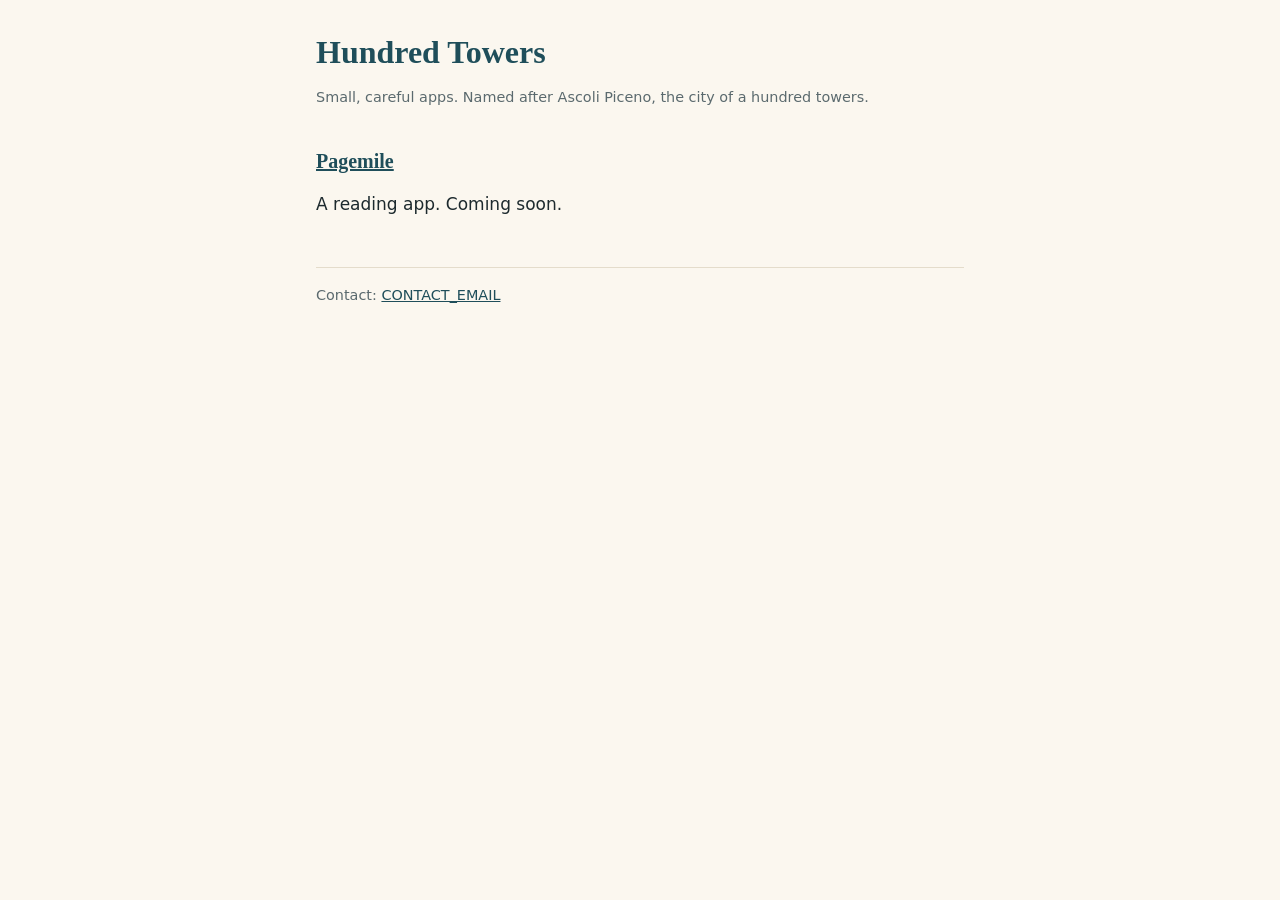
==== index.html @ de90af09 "Add the Hundred Towers site with Pagemile's privacy policy" ====
<!doctype html>
<html lang="en">
<head>
<meta charset="utf-8">
<meta name="viewport" content="width=device-width, initial-scale=1">
<title>Hundred Towers</title>
<link rel="stylesheet" href="style.css">
</head>
<body>
<main>
<h1>Hundred Towers</h1>
<p class="meta">Small, careful apps. Named after Ascoli Piceno, the city of a hundred towers.</p>

<h2><a href="pagemile/">Pagemile</a></h2>
<p>A reading app. Coming soon.</p>

<footer>Contact: <a href="mailto:CONTACT_EMAIL">CONTACT_EMAIL</a></footer>
</main>
</body>
</html>
---- style.css ----
:root {
  --paper: #fbf7ef;
  --ink: #1d2a2e;
  --muted: #5b6a6e;
  --teal: #1f4e5a;
  --amber: #c8862a;
  --rule: #e4dccb;
}
@media (prefers-color-scheme: dark) {
  :root {
    --paper: #141c1e;
    --ink: #e8e3d8;
    --muted: #a3afb2;
    --teal: #7fb6c4;
    --amber: #e0a24a;
    --rule: #2c393c;
  }
}
* { box-sizing: border-box; }
body {
  margin: 0;
  background: var(--paper);
  color: var(--ink);
  font: 17px/1.6 system-ui, -apple-system, "Segoe UI", Roboto, sans-serif;
}
main { max-width: 680px; margin: 0 auto; padding: 32px 16px 64px; }
h1, h2 { font-family: Georgia, "Times New Roman", serif; color: var(--teal); line-height: 1.25; }
h1 { font-size: 2rem; margin: 0 0 4px; }
h2 { font-size: 1.25rem; margin: 2em 0 0.5em; }
a { color: var(--teal); }
.meta, footer { color: var(--muted); font-size: 0.9rem; }
.lang { float: right; font-size: 0.9rem; }
.summary { border-left: 4px solid var(--amber); padding: 4px 16px; margin: 24px 0; }
footer { border-top: 1px solid var(--rule); margin-top: 48px; padding-top: 16px; }
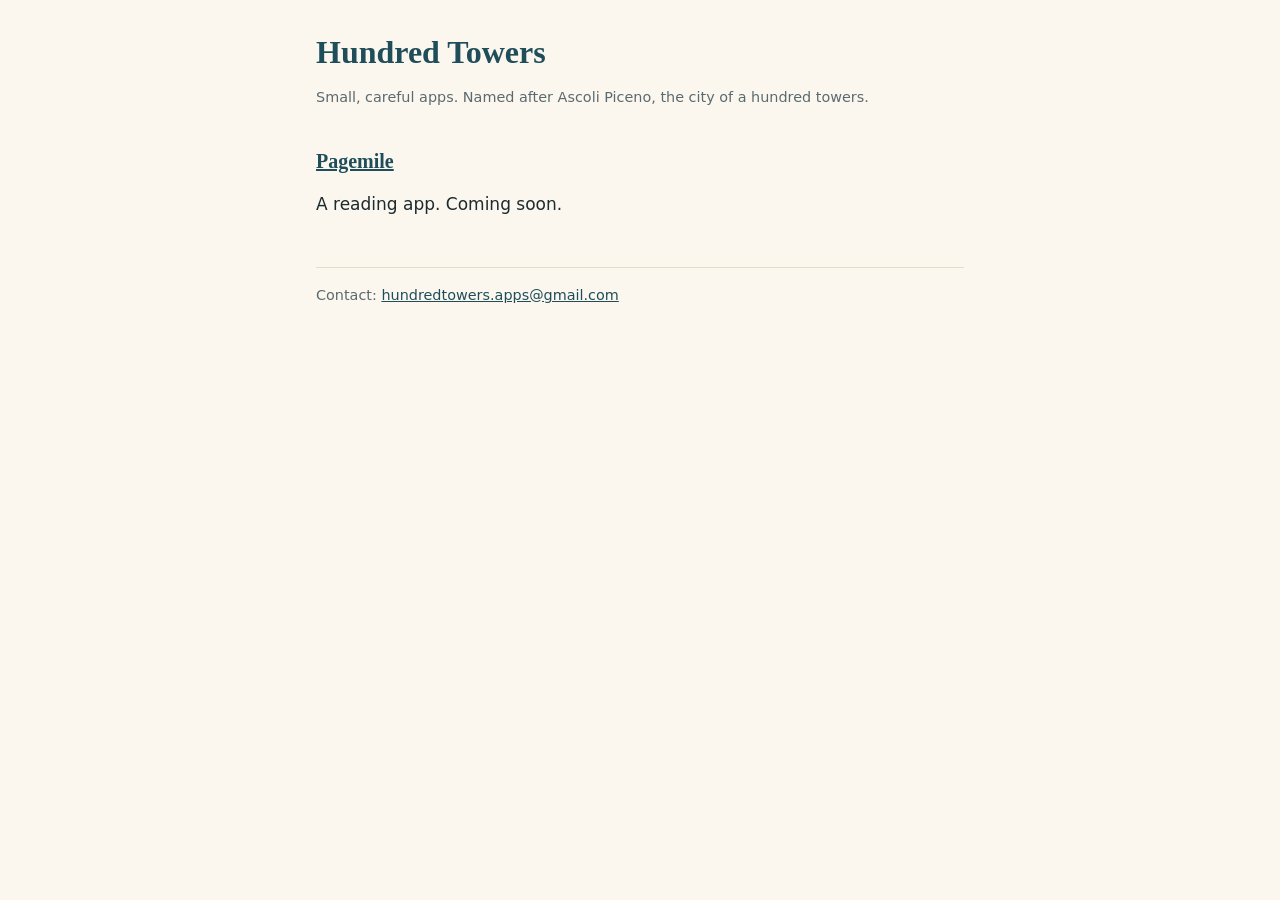
==== commit bee33c1a: "Add the Hundred Towers contact address" ====
--- a/index.html
+++ b/index.html
@@ -14,7 +14,7 @@
 <h2><a href="pagemile/">Pagemile</a></h2>
 <p>A reading app. Coming soon.</p>
 
-<footer>Contact: <a href="mailto:CONTACT_EMAIL">CONTACT_EMAIL</a></footer>
+<footer>Contact: <a href="mailto:hundredtowers.apps@gmail.com">hundredtowers.apps@gmail.com</a></footer>
 </main>
 </body>
 </html>
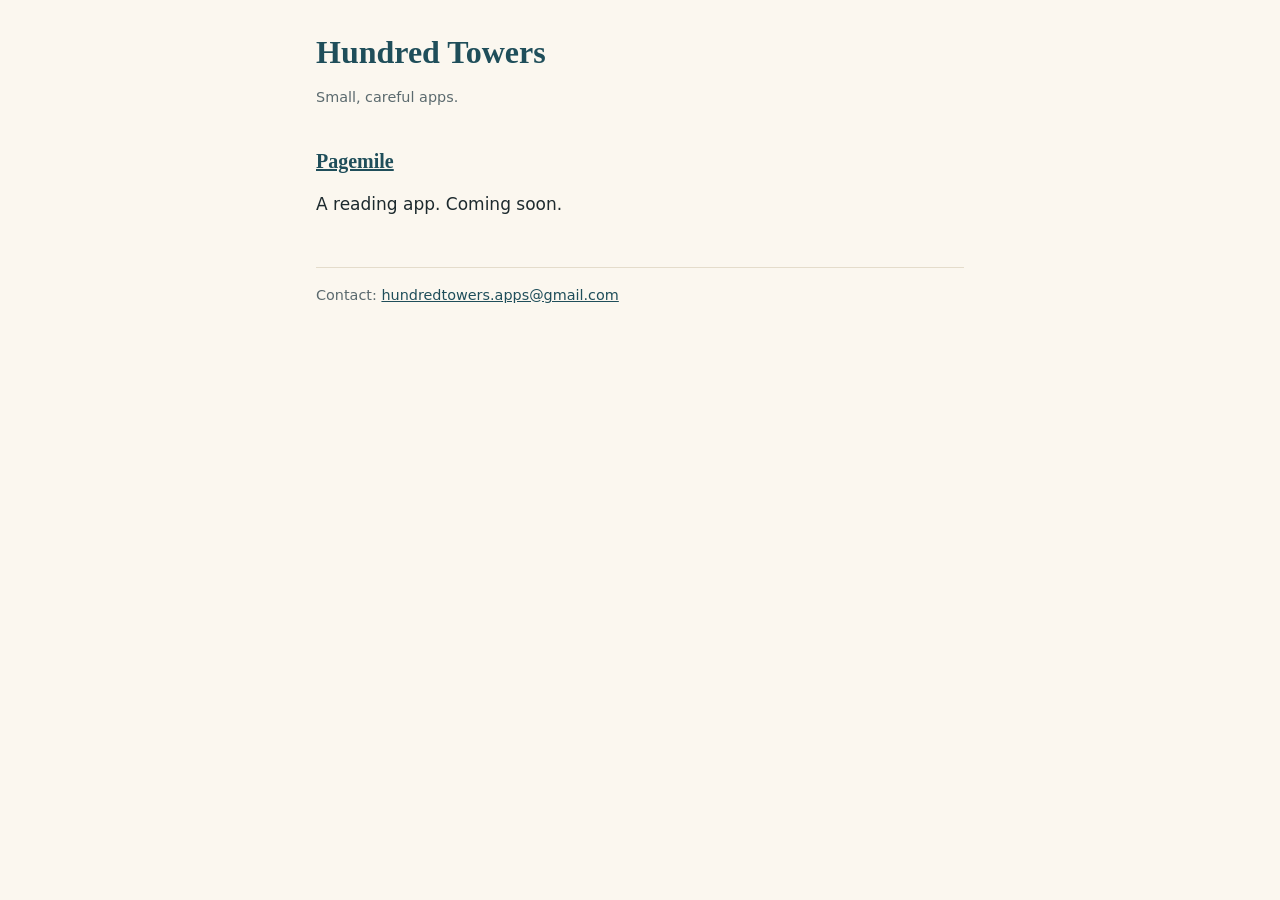
==== commit d03080b8: "Keep the home page to the publisher's own words" ====
--- a/index.html
+++ b/index.html
@@ -9,7 +9,7 @@
 <body>
 <main>
 <h1>Hundred Towers</h1>
-<p class="meta">Small, careful apps. Named after Ascoli Piceno, the city of a hundred towers.</p>
+<p class="meta">Small, careful apps.</p>
 
 <h2><a href="pagemile/">Pagemile</a></h2>
 <p>A reading app. Coming soon.</p>
